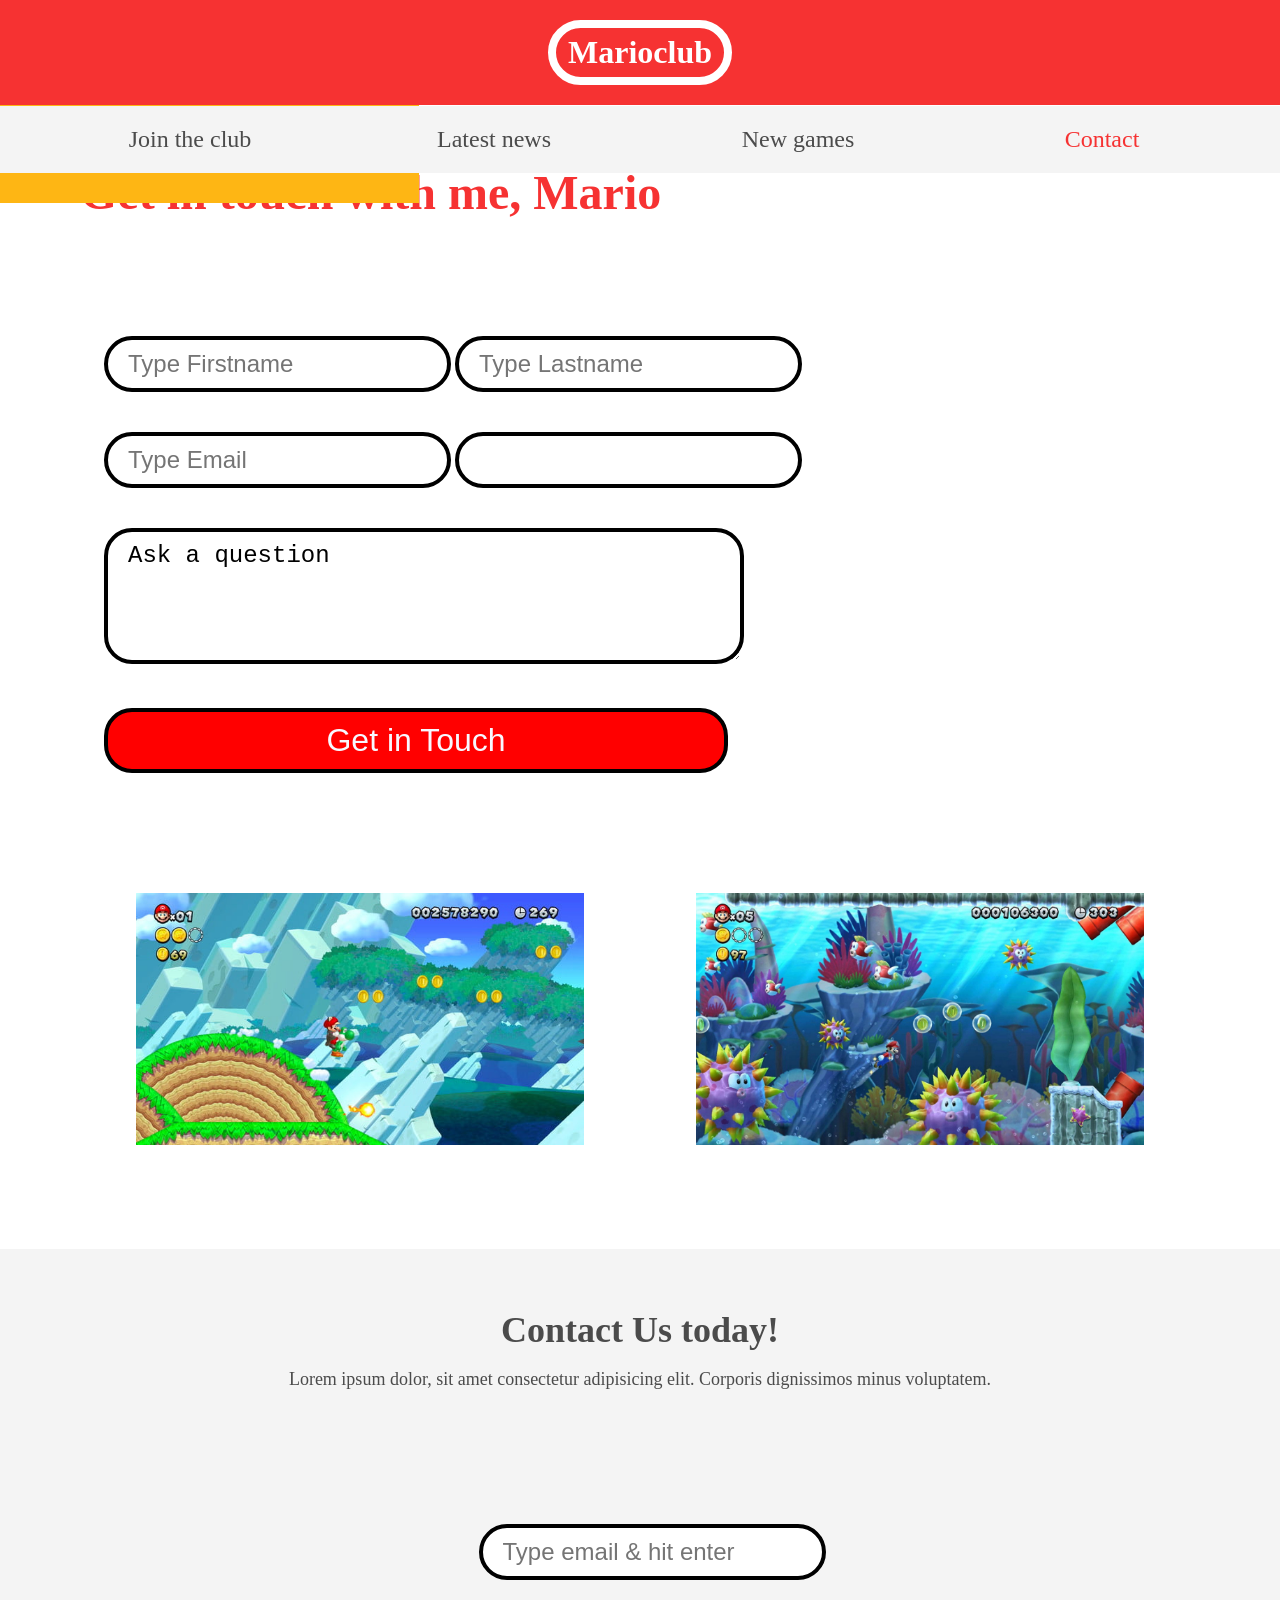
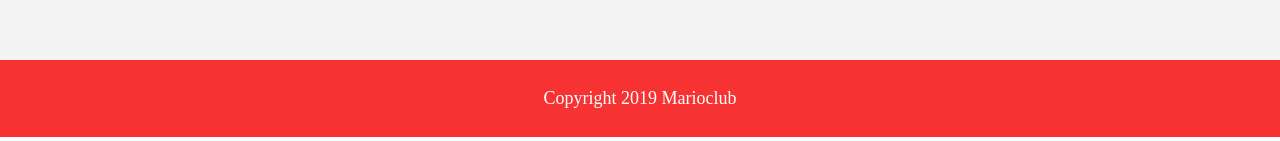
==== contact.html @ 3fa33941 "optimeret jpg billede til webp" ====
<!DOCTYPE html>
<html>

<head>
    <meta name="viewport" content="width=device-width, initial-scale=1.0">
    <link rel="shortcut icon" href="img/favicon.ico" type="image/x-icon">
    <link rel="icon" href="img/favicon.ico" type="image/x-icon">
    <link rel="stylesheet" href="css/style.css">
    <title>Marioclub</title>
</head>

<body>
    <header>
        <a href="index.html">
            <h1>Marioclub</h1>
        </a>
    </header>
    <section class="banner">
        <img src="img/banner.jpg" alt="marioclub welcome banner">
        <div class="welcome">
            <h2>Get in Touch<br><span>with Marioclub</span></h2>
        </div>
    </section>
    <nav class="main-nav">
        <ul>
            <li><a href="index.html">Join the club</a></li>
            <li><a href="news.html">Latest news</a></li>
            <li><a href="games.html">New games</a></li>
            <li><a href="contact.html" class="join">Contact</a></li>
        </ul>
    </nav>
    <main>
        <article>
            <h2>Get in touch with me, Mario</h2>
            <form>
                <input type="text" name="fname" placeholder="Type Firstname" required>
                <input type="text" name="lname" placeholder="Type Lastname" required><br />
                <input type="email" name="mail" placeholder="Type Email" required>
                <input list="countries" name="country" id="country">
                <datalist id="countries">
                    <option value="Albania">
                    <option value="Austria">
                    <option value="Belarus">
                    <option value="Belgium">
                    <option value="Bosnia">
                    <option value="Bulgaria">
                    <option value="Croatia">
                    <option value="Czech Republic">
                    <option value="Denmark">
                    <option value="Finland">
                    <option value="France">
                    <option value="Georgia">
                    <option value="Germany">
                    <option value="Greece">
                    <option value="Hungary">
                    <option value="Ireland">
                    <option value="Italy">
                    <option value="Kazakhstan">
                    <option value="Lithuania">
                    <option value="Netherlands">
                    <option value="Norway">
                    <option value="Poland">
                    <option value="Portugal">
                    <option value="Romania">
                    <option value="Russia">
                    <option value="Serbia">
                    <option value="Slovakia">
                    <option value="Spain">
                    <option value="Turkey">
                    <option value="Sweden">
                    <option value="Switzerland">
                    <option value="Ukraine">
                    <option value="United Kingdom">
                </datalist>
                <br />
                <textarea name="question" rows="4" cols="40" placeholder="Ask a question...">Ask a question</textarea>
                <input type="submit" value="Get in Touch">
            </form>
        </article>
        <ul class="images">
            <li><img src="img/thumb-1.jpg" alt="mario thumbnail 1"></li>
            <li><img src="img/thumb-2.jpg" alt="mario thumbnail 2"></li>
        </ul>
    </main>
    <section class="join">
        <h2>Contact Us today!</h2>
        <p>Lorem ipsum dolor, sit amet consectetur adipisicing elit. Corporis dignissimos minus voluptatem.</p>
        <form>
            <input type="email" name="email" placeholder="Type email & hit enter" required>
        </form>

    </section>
    <footer>
        <p class="copyright">Copyright 2019 Marioclub</p>
    </footer>
</body>

</html>
---- css/style.css ----
body, ul, li, h1, h2, a{
  margin: 0;
  padding: 0;
  font-family: tahoma;
}
p{
  font-size: 18px;
}
header{
  background-color: #F63232;
  padding: 20px 0;
  text-align: center;
  position: fixed;
  width: 100%;
  top: 0;
  left: 0;
  z-index: 1;
}
header h1{
  color: white;
  border: 8px solid white;
  display: inline-block;
  padding: 6px 12px;
  border-radius: 36px;
}
.banner{
  position: relative;
}
.banner img{
  width: 100%;
}
.banner .welcome{
  background:#FEB614;
  color: white;
  padding: 30px;
  font-size: 60px;
  position: absolute;
  left: 0;
  top: 30%;
} 
.banner .welcome span{
  font-size: 0.9em;
}
nav{
  background: #F4F4F4;
  padding: 20px;
  position: -webkit-sticky;
  position: sticky;
  top: 106px;
  z-index: 1;
}
nav ul{
  white-space: nowrap;
  max-width: 1200px;
  margin: 0 auto;
  text-align: center;
}
nav li{
  width: 25%;
  display: inline-block;
  font-size: 24px;
}
nav li a{
  text-decoration: none;
  color: #4B4B4B;
}
nav li a:hover{
  text-decoration: underline;
}
nav li a.join{
  color: #F63232;
}
main{
  max-width: 100%;
  width: 1200px;
  margin: 80px auto;
  padding: 0 40px;
  -webkit-box-sizing: border-box;
  box-sizing: border-box;
}
article h2{
  color: #F63232;
  font-size: 48px;
}
article p{
  line-height: 2em;
  color: #4B4B4B;
}
article p::first-line{
  font-weight: bold;
  font-size: 1.2em;
}
.images{
  text-align: center;
  margin: 80px 0;
  white-space: nowrap;
}
.images li{
  display: inline-block;
  list-style-type: none;
  width: 40%;
  margin: 20px 5%;
  position: relative;
}
.images li:hover{
  top: -4px;
}
.images li img{
  max-width: 100%;
}
.images {
  display: -webkit-box;
  display: -ms-flexbox;
  display: flex;
  -ms-flex-wrap: wrap;
  flex-wrap: wrap;
}

.coverimage li {
  -webkit-box-flex: 1;
  -ms-flex: 0 0 50%;
  flex: 0 0 50%; /* explanation below */
  margin: 5px;
  height: 100px;
  
}

section.join{
  background: #F4F4F4;
  text-align: center;
  padding: 60px 20px;
  color: #4B4B4B;
}
section.join h2{
  font-size: 36px;
}
form {
    padding-left: 1.5rem;
    padding-top: 6rem;
}

form input{
  margin: 20px 0;
  padding: 10px 20px;
  font-size: 24px;
  border-radius: 28px;
  border: 4px solid black;
}

form textarea{
  margin: 20px 0;
  padding: 10px 20px;
  font-size: 24px;
  border-radius: 28px;
  border: 4px solid black;
}
form input:focus{
  border: 4px dashed #4B4B4B;
  outline: none;
}
form textarea:focus{
  border: 4px dashed #4B4B4B;
  outline: none;
}
form input:valid{
  border: 4px solid #000000;
}
input[type="submit"] {
    width: 39rem;
    background-color: red;
    font-size: xx-large;
    color: ghostwhite;
}
input[type="submit"]:focus {
    border: 4px dashed ghostwhite;
    outline: none
}
footer{
  background: #F63232;
  color: white;
  padding: 10px;
  text-align: center;
}

/* responsive styles */

@media screen and (max-width: 1400px){

  .banner .welcome{
    font-size: 40px;
  }

}

@media screen and (max-width: 960px){

  .banner .welcome{
    font-size: 28px;
  }
  nav li{
    font-size: 18px;
  }

}

@media screen and (max-width: 700px){

  .banner .welcome{
    font-size: 20px;
    position: relative;
    text-align: center;
  }
  .banner .welcome br{
    display: none;
  }
  .banner .welcome span{
    font-size: 1em;
  }
  nav li{
    font-size: 18px;
  }
  .images li{
    width: 100%;
    display: block;
    margin: 20px auto;
  }

}

@media screen and (max-width: 560px){

  .banner .welcome{
    font-size: 20px;
    position: relative;
    text-align: center;
  }
  .banner .welcome br{
    display: none;
  }
  .banner .welcome span{
    font-size: 1em;
  }
  nav li{
    display: block;
    width: 100%;
    margin: 12px 0;
  }
  article h2{
    font-size: 36px;
  }
  header, nav{
    position: relative;
    top: 0;
  }
  

}
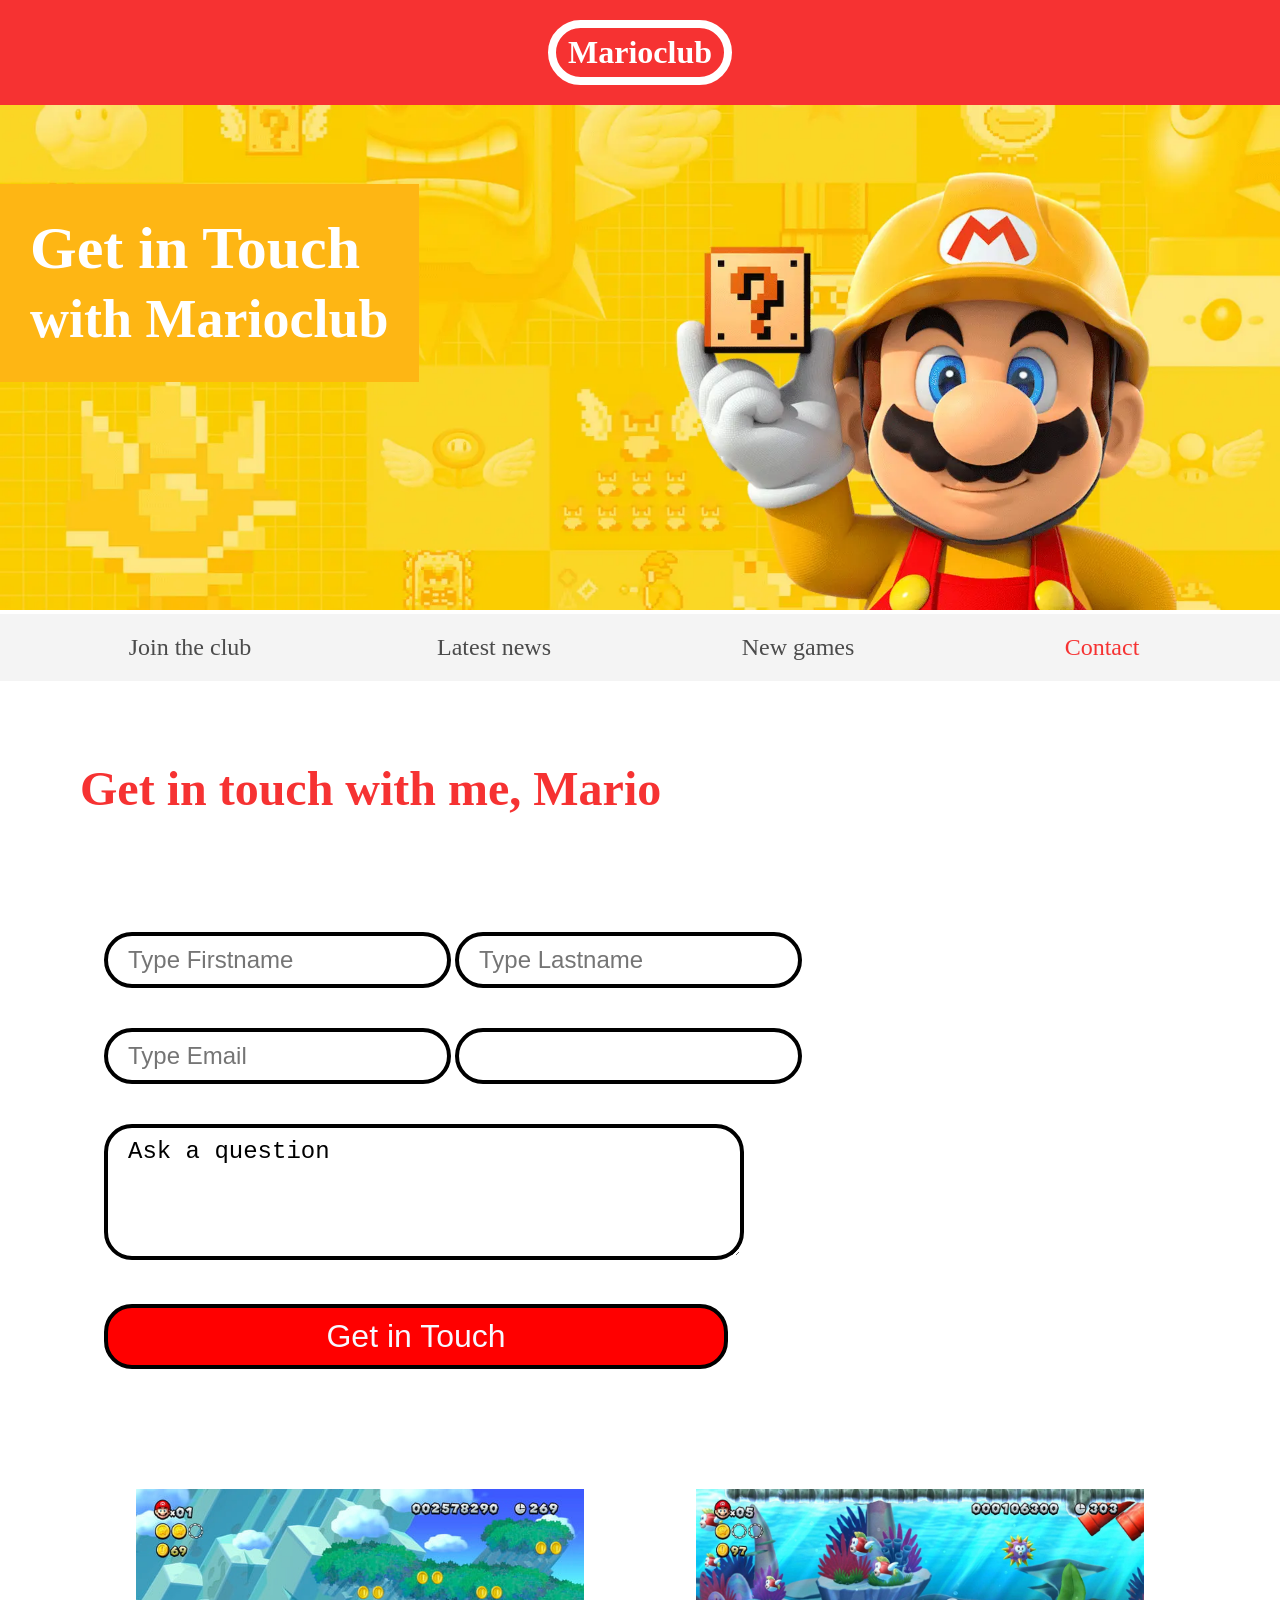
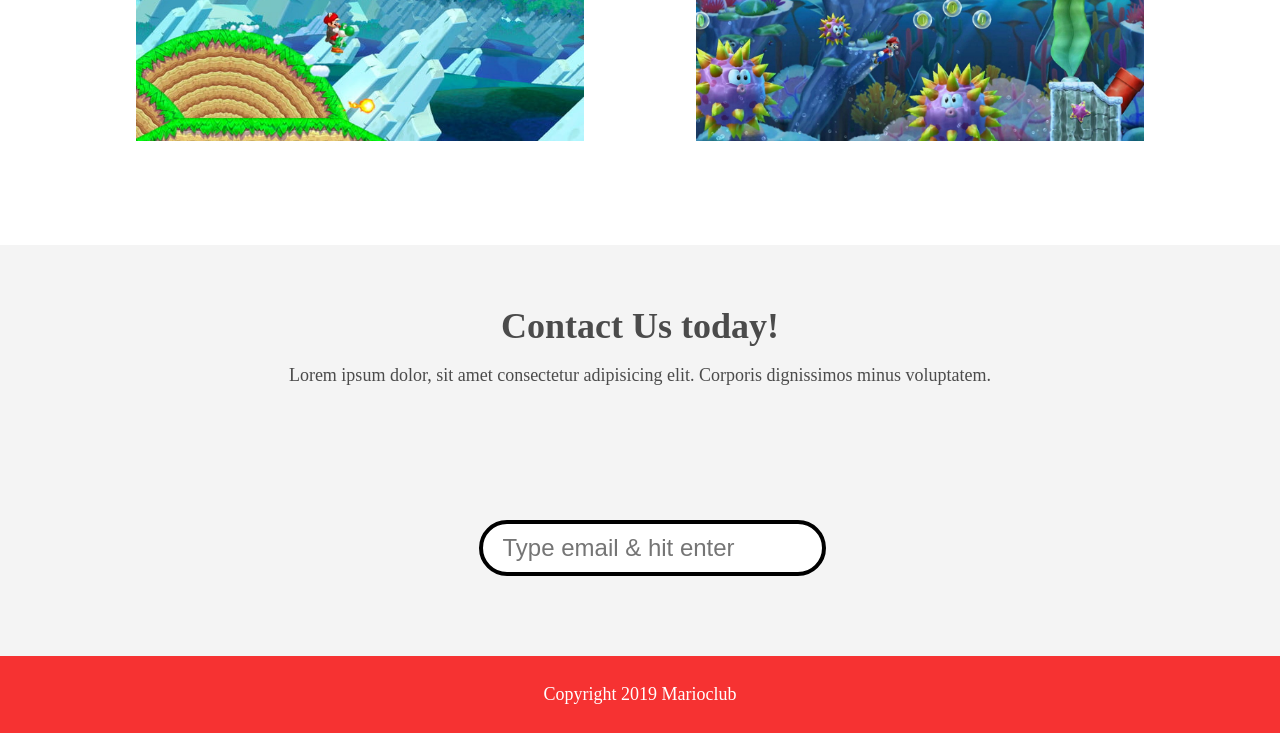
==== commit dd698c94: "Forbedret headingstruktur på sider" ====
--- a/contact.html
+++ b/contact.html
@@ -1,98 +1,118 @@
-<!DOCTYPE html>
+<!doctype html>
 <html>
+  <head>
+    <meta name="viewport" content="width=device-width, initial-scale=1.0" />
+    <link rel="shortcut icon" href="img/favicon.ico" type="image/x-icon" />
+    <link rel="icon" href="img/favicon.ico" type="image/x-icon" />
+    <link rel="stylesheet" href="css/style.css" />
+    <title>Marioclub</title>
+  </head>
 
-<head>
-    <meta name="viewport" content="width=device-width, initial-scale=1.0">
-    <link rel="shortcut icon" href="img/favicon.ico" type="image/x-icon">
-    <link rel="icon" href="img/favicon.ico" type="image/x-icon">
-    <link rel="stylesheet" href="css/style.css">
-    <title>Marioclub</title>
-</head>
-
-<body>
+  <body>
     <header>
-        <a href="index.html">
-            <h1>Marioclub</h1>
-        </a>
+      <a href="index.html">Marioclub</a>
     </header>
     <section class="banner">
-        <img src="img/banner.jpg" alt="marioclub welcome banner">
-        <div class="welcome">
-            <h2>Get in Touch<br><span>with Marioclub</span></h2>
-        </div>
+      <img src="img/banner.webp" alt="marioclub welcome banner" />
+      <div class="welcome">
+        <h1>Get in Touch<br /><span>with Marioclub</span></h1>
+      </div>
     </section>
     <nav class="main-nav">
-        <ul>
-            <li><a href="index.html">Join the club</a></li>
-            <li><a href="news.html">Latest news</a></li>
-            <li><a href="games.html">New games</a></li>
-            <li><a href="contact.html" class="join">Contact</a></li>
-        </ul>
+      <ul>
+        <li><a href="index.html">Join the club</a></li>
+        <li><a href="news.html">Latest news</a></li>
+        <li><a href="games.html">New games</a></li>
+        <li><a href="contact.html" class="join">Contact</a></li>
+      </ul>
     </nav>
     <main>
-        <article>
-            <h2>Get in touch with me, Mario</h2>
-            <form>
-                <input type="text" name="fname" placeholder="Type Firstname" required>
-                <input type="text" name="lname" placeholder="Type Lastname" required><br />
-                <input type="email" name="mail" placeholder="Type Email" required>
-                <input list="countries" name="country" id="country">
-                <datalist id="countries">
-                    <option value="Albania">
-                    <option value="Austria">
-                    <option value="Belarus">
-                    <option value="Belgium">
-                    <option value="Bosnia">
-                    <option value="Bulgaria">
-                    <option value="Croatia">
-                    <option value="Czech Republic">
-                    <option value="Denmark">
-                    <option value="Finland">
-                    <option value="France">
-                    <option value="Georgia">
-                    <option value="Germany">
-                    <option value="Greece">
-                    <option value="Hungary">
-                    <option value="Ireland">
-                    <option value="Italy">
-                    <option value="Kazakhstan">
-                    <option value="Lithuania">
-                    <option value="Netherlands">
-                    <option value="Norway">
-                    <option value="Poland">
-                    <option value="Portugal">
-                    <option value="Romania">
-                    <option value="Russia">
-                    <option value="Serbia">
-                    <option value="Slovakia">
-                    <option value="Spain">
-                    <option value="Turkey">
-                    <option value="Sweden">
-                    <option value="Switzerland">
-                    <option value="Ukraine">
-                    <option value="United Kingdom">
-                </datalist>
-                <br />
-                <textarea name="question" rows="4" cols="40" placeholder="Ask a question...">Ask a question</textarea>
-                <input type="submit" value="Get in Touch">
-            </form>
-        </article>
-        <ul class="images">
-            <li><img src="img/thumb-1.jpg" alt="mario thumbnail 1"></li>
-            <li><img src="img/thumb-2.jpg" alt="mario thumbnail 2"></li>
-        </ul>
+      <article>
+        <h2>Get in touch with me, Mario</h2>
+        <form>
+          <input
+            type="text"
+            name="fname"
+            placeholder="Type Firstname"
+            required
+          />
+          <input
+            type="text"
+            name="lname"
+            placeholder="Type Lastname"
+            required
+          /><br />
+          <input type="email" name="mail" placeholder="Type Email" required />
+          <input list="countries" name="country" id="country" />
+          <datalist id="countries">
+            <option value="Albania"></option>
+            <option value="Austria"></option>
+            <option value="Belarus"></option>
+            <option value="Belgium"></option>
+            <option value="Bosnia"></option>
+            <option value="Bulgaria"></option>
+            <option value="Croatia"></option>
+            <option value="Czech Republic"></option>
+            <option value="Denmark"></option>
+            <option value="Finland"></option>
+            <option value="France"></option>
+            <option value="Georgia"></option>
+            <option value="Germany"></option>
+            <option value="Greece"></option>
+            <option value="Hungary"></option>
+            <option value="Ireland"></option>
+            <option value="Italy"></option>
+            <option value="Kazakhstan"></option>
+            <option value="Lithuania"></option>
+            <option value="Netherlands"></option>
+            <option value="Norway"></option>
+            <option value="Poland"></option>
+            <option value="Portugal"></option>
+            <option value="Romania"></option>
+            <option value="Russia"></option>
+            <option value="Serbia"></option>
+            <option value="Slovakia"></option>
+            <option value="Spain"></option>
+            <option value="Turkey"></option>
+            <option value="Sweden"></option>
+            <option value="Switzerland"></option>
+            <option value="Ukraine"></option>
+            <option value="United Kingdom"></option>
+          </datalist>
+          <br />
+          <textarea
+            name="question"
+            rows="4"
+            cols="40"
+            placeholder="Ask a question..."
+          >
+Ask a question</textarea
+          >
+          <input type="submit" value="Get in Touch" />
+        </form>
+      </article>
+      <ul class="images">
+        <li><img src="img/thumb-1.jpg" alt="mario thumbnail 1" /></li>
+        <li><img src="img/thumb-2.jpg" alt="mario thumbnail 2" /></li>
+      </ul>
     </main>
     <section class="join">
-        <h2>Contact Us today!</h2>
-        <p>Lorem ipsum dolor, sit amet consectetur adipisicing elit. Corporis dignissimos minus voluptatem.</p>
-        <form>
-            <input type="email" name="email" placeholder="Type email & hit enter" required>
-        </form>
-
+      <h2>Contact Us today!</h2>
+      <p>
+        Lorem ipsum dolor, sit amet consectetur adipisicing elit. Corporis
+        dignissimos minus voluptatem.
+      </p>
+      <form>
+        <input
+          type="email"
+          name="email"
+          placeholder="Type email & hit enter"
+          required
+        />
+      </form>
     </section>
     <footer>
-        <p class="copyright">Copyright 2019 Marioclub</p>
+      <p class="copyright">Copyright 2019 Marioclub</p>
     </footer>
-</body>
-
-</html>+  </body>
+</html>
--- a/css/style.css
+++ b/css/style.css
@@ -1,13 +1,18 @@
-body, ul, li, h1, h2, a{
+body,
+ul,
+li,
+h1,
+h2,
+a {
   margin: 0;
   padding: 0;
   font-family: tahoma;
 }
-p{
+p {
   font-size: 18px;
 }
-header{
-  background-color: #F63232;
+header {
+  background-color: #f63232;
   padding: 20px 0;
   text-align: center;
   position: fixed;
@@ -16,61 +21,71 @@
   left: 0;
   z-index: 1;
 }
-header h1{
+
+header a {
   color: white;
   border: 8px solid white;
   display: inline-block;
   padding: 6px 12px;
   border-radius: 36px;
-}
-.banner{
+
+  font-size: 2em;
+  font-weight: bold;
+  text-decoration: none;
+}
+.banner {
   position: relative;
 }
-.banner img{
+.banner img {
   width: 100%;
 }
-.banner .welcome{
-  background:#FEB614;
+.banner .welcome {
+  background: #feb614;
   color: white;
   padding: 30px;
   font-size: 60px;
   position: absolute;
   left: 0;
   top: 30%;
-} 
-.banner .welcome span{
+}
+
+.banner .welcome h1 {
+  font-size: 1.5em;
+}
+
+.banner .welcome span {
   font-size: 0.9em;
 }
-nav{
-  background: #F4F4F4;
+nav {
+  background: #f4f4f4;
   padding: 20px;
   position: -webkit-sticky;
   position: sticky;
   top: 106px;
   z-index: 1;
 }
-nav ul{
+nav ul {
   white-space: nowrap;
   max-width: 1200px;
   margin: 0 auto;
   text-align: center;
 }
-nav li{
+nav li {
   width: 25%;
   display: inline-block;
   font-size: 24px;
 }
-nav li a{
+nav li a {
   text-decoration: none;
-  color: #4B4B4B;
-}
-nav li a:hover{
+  color: #4b4b4b;
+}
+nav li a:hover {
   text-decoration: underline;
 }
-nav li a.join{
-  color: #F63232;
-}
-main{
+nav li a.join {
+  color: #f63232;
+}
+main {
   max-width: 100%;
   width: 1200px;
   margin: 80px auto;
@@ -78,34 +93,34 @@
   -webkit-box-sizing: border-box;
   box-sizing: border-box;
 }
-article h2{
-  color: #F63232;
+article h2 {
+  color: #f63232;
   font-size: 48px;
 }
-article p{
+article p {
   line-height: 2em;
-  color: #4B4B4B;
-}
-article p::first-line{
+  color: #4b4b4b;
+}
+article p::first-line {
   font-weight: bold;
   font-size: 1.2em;
 }
-.images{
+.images {
   text-align: center;
   margin: 80px 0;
   white-space: nowrap;
 }
-.images li{
+.images li {
   display: inline-block;
   list-style-type: none;
   width: 40%;
   margin: 20px 5%;
   position: relative;
 }
-.images li:hover{
+.images li:hover {
   top: -4px;
 }
-.images li img{
+.images li img {
   max-width: 100%;
 }
 .images {
@@ -122,24 +137,23 @@
   flex: 0 0 50%; /* explanation below */
   margin: 5px;
   height: 100px;
-  
-}
-
-section.join{
-  background: #F4F4F4;
+}
+
+section.join {
+  background: #f4f4f4;
   text-align: center;
   padding: 60px 20px;
-  color: #4B4B4B;
-}
-section.join h2{
+  color: #4b4b4b;
+}
+section.join h2 {
   font-size: 36px;
 }
 form {
-    padding-left: 1.5rem;
-    padding-top: 6rem;
-}
-
-form input{
+  padding-left: 1.5rem;
+  padding-top: 6rem;
+}
+
+form input {
   margin: 20px 0;
   padding: 10px 20px;
   font-size: 24px;
@@ -147,36 +161,36 @@
   border: 4px solid black;
 }
 
-form textarea{
+form textarea {
   margin: 20px 0;
   padding: 10px 20px;
   font-size: 24px;
   border-radius: 28px;
   border: 4px solid black;
 }
-form input:focus{
-  border: 4px dashed #4B4B4B;
+form input:focus {
+  border: 4px dashed #4b4b4b;
   outline: none;
 }
-form textarea:focus{
-  border: 4px dashed #4B4B4B;
+form textarea:focus {
+  border: 4px dashed #4b4b4b;
   outline: none;
 }
-form input:valid{
+form input:valid {
   border: 4px solid #000000;
 }
 input[type="submit"] {
-    width: 39rem;
-    background-color: red;
-    font-size: xx-large;
-    color: ghostwhite;
+  width: 39rem;
+  background-color: red;
+  font-size: xx-large;
+  color: ghostwhite;
 }
 input[type="submit"]:focus {
-    border: 4px dashed ghostwhite;
-    outline: none
-}
-footer{
-  background: #F63232;
+  border: 4px dashed ghostwhite;
+  outline: none;
+}
+footer {
+  background: #f63232;
   color: white;
   padding: 10px;
   text-align: center;
@@ -184,74 +198,66 @@
 
 /* responsive styles */
 
-@media screen and (max-width: 1400px){
-
-  .banner .welcome{
+@media screen and (max-width: 1400px) {
+  .banner .welcome {
     font-size: 40px;
   }
-
-}
-
-@media screen and (max-width: 960px){
-
-  .banner .welcome{
+}
+
+@media screen and (max-width: 960px) {
+  .banner .welcome {
     font-size: 28px;
   }
-  nav li{
+  nav li {
     font-size: 18px;
   }
-
-}
-
-@media screen and (max-width: 700px){
-
-  .banner .welcome{
+}
+
+@media screen and (max-width: 700px) {
+  .banner .welcome {
     font-size: 20px;
     position: relative;
     text-align: center;
   }
-  .banner .welcome br{
+  .banner .welcome br {
     display: none;
   }
-  .banner .welcome span{
+  .banner .welcome span {
     font-size: 1em;
   }
-  nav li{
+  nav li {
     font-size: 18px;
   }
-  .images li{
+  .images li {
     width: 100%;
     display: block;
     margin: 20px auto;
   }
-
-}
-
-@media screen and (max-width: 560px){
-
-  .banner .welcome{
+}
+
+@media screen and (max-width: 560px) {
+  .banner .welcome {
     font-size: 20px;
     position: relative;
     text-align: center;
   }
-  .banner .welcome br{
+  .banner .welcome br {
     display: none;
   }
-  .banner .welcome span{
+  .banner .welcome span {
     font-size: 1em;
   }
-  nav li{
+  nav li {
     display: block;
     width: 100%;
     margin: 12px 0;
   }
-  article h2{
+  article h2 {
     font-size: 36px;
   }
-  header, nav{
+  header,
+  nav {
     position: relative;
     top: 0;
   }
-  
-
-}+}
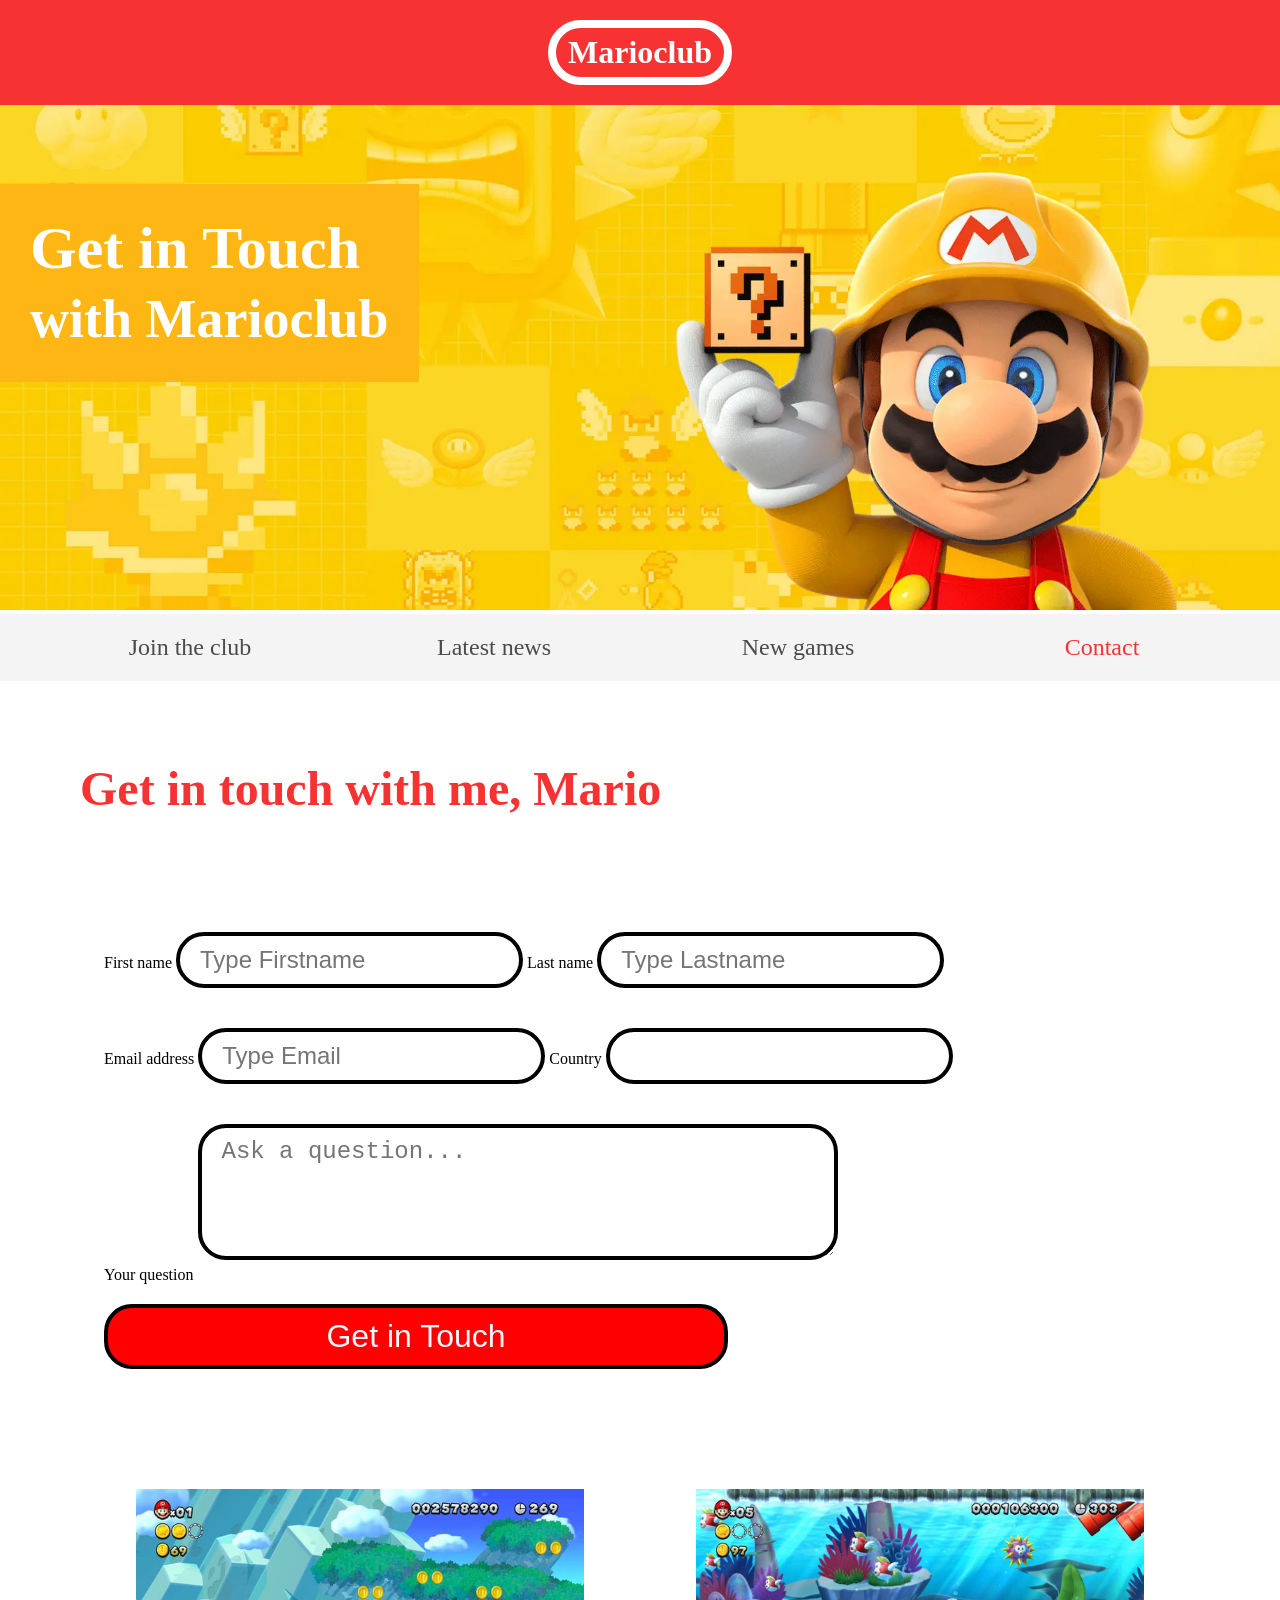
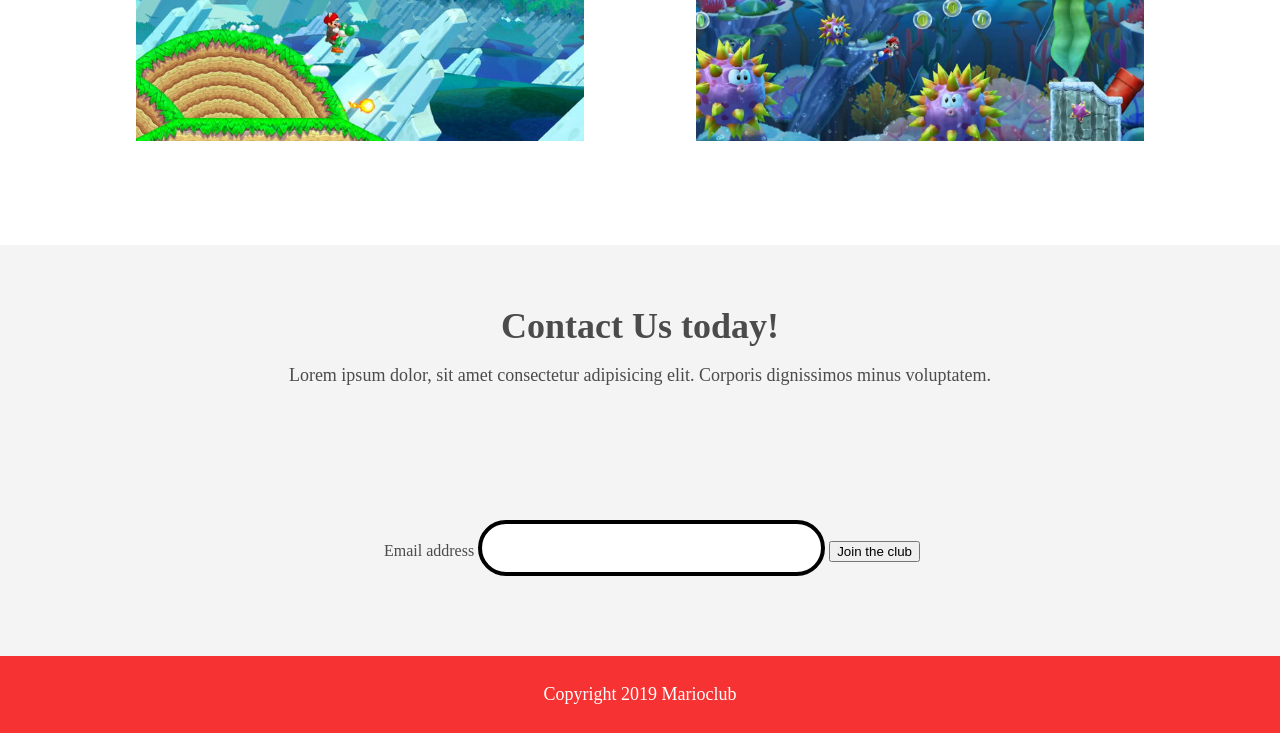
==== commit e557d294: "Tilgængelige formularer" ====
--- a/contact.html
+++ b/contact.html
@@ -23,73 +23,102 @@
         <li><a href="index.html">Join the club</a></li>
         <li><a href="news.html">Latest news</a></li>
         <li><a href="games.html">New games</a></li>
-        <li><a href="contact.html" class="join">Contact</a></li>
+        <li><a href="contact.html" class="join" aria-current="page" >Contact</a></li>
       </ul>
     </nav>
     <main>
       <article>
         <h2>Get in touch with me, Mario</h2>
-        <form>
-          <input
-            type="text"
-            name="fname"
-            placeholder="Type Firstname"
-            required
-          />
-          <input
-            type="text"
-            name="lname"
-            placeholder="Type Lastname"
-            required
-          /><br />
-          <input type="email" name="mail" placeholder="Type Email" required />
-          <input list="countries" name="country" id="country" />
-          <datalist id="countries">
-            <option value="Albania"></option>
-            <option value="Austria"></option>
-            <option value="Belarus"></option>
-            <option value="Belgium"></option>
-            <option value="Bosnia"></option>
-            <option value="Bulgaria"></option>
-            <option value="Croatia"></option>
-            <option value="Czech Republic"></option>
-            <option value="Denmark"></option>
-            <option value="Finland"></option>
-            <option value="France"></option>
-            <option value="Georgia"></option>
-            <option value="Germany"></option>
-            <option value="Greece"></option>
-            <option value="Hungary"></option>
-            <option value="Ireland"></option>
-            <option value="Italy"></option>
-            <option value="Kazakhstan"></option>
-            <option value="Lithuania"></option>
-            <option value="Netherlands"></option>
-            <option value="Norway"></option>
-            <option value="Poland"></option>
-            <option value="Portugal"></option>
-            <option value="Romania"></option>
-            <option value="Russia"></option>
-            <option value="Serbia"></option>
-            <option value="Slovakia"></option>
-            <option value="Spain"></option>
-            <option value="Turkey"></option>
-            <option value="Sweden"></option>
-            <option value="Switzerland"></option>
-            <option value="Ukraine"></option>
-            <option value="United Kingdom"></option>
-          </datalist>
-          <br />
-          <textarea
-            name="question"
-            rows="4"
-            cols="40"
-            placeholder="Ask a question..."
-          >
-Ask a question</textarea
-          >
-          <input type="submit" value="Get in Touch" />
-        </form>
+   <form>
+  <label for="firstname">First name</label>
+  <input
+    type="text"
+    id="firstname"
+    name="fname"
+    autocomplete="given-name"
+    placeholder="Type Firstname"
+    required
+  />
+
+  <label for="lastname">Last name</label>
+  <input
+    type="text"
+    id="lastname"
+    name="lname"
+    autocomplete="family-name"
+    placeholder="Type Lastname"
+    required
+  />
+
+  <br />
+
+  <label for="contact-email">Email address</label>
+  <input
+    type="email"
+    id="contact-email"
+    name="mail"
+    autocomplete="email"
+    placeholder="Type Email"
+    required
+  />
+
+  <label for="country">Country</label>
+  <input
+    list="countries"
+    name="country"
+    id="country"
+    autocomplete="country-name"
+  />
+
+  <datalist id="countries">
+    <option value="Albania"></option>
+    <option value="Austria"></option>
+    <option value="Belarus"></option>
+    <option value="Belgium"></option>
+    <option value="Bosnia"></option>
+    <option value="Bulgaria"></option>
+    <option value="Croatia"></option>
+    <option value="Czech Republic"></option>
+    <option value="Denmark"></option>
+    <option value="Finland"></option>
+    <option value="France"></option>
+    <option value="Georgia"></option>
+    <option value="Germany"></option>
+    <option value="Greece"></option>
+    <option value="Hungary"></option>
+    <option value="Ireland"></option>
+    <option value="Italy"></option>
+    <option value="Kazakhstan"></option>
+    <option value="Lithuania"></option>
+    <option value="Netherlands"></option>
+    <option value="Norway"></option>
+    <option value="Poland"></option>
+    <option value="Portugal"></option>
+    <option value="Romania"></option>
+    <option value="Russia"></option>
+    <option value="Serbia"></option>
+    <option value="Slovakia"></option>
+    <option value="Spain"></option>
+    <option value="Turkey"></option>
+    <option value="Sweden"></option>
+    <option value="Switzerland"></option>
+    <option value="Ukraine"></option>
+    <option value="United Kingdom"></option>
+  </datalist>
+
+  <br />
+
+  <label for="question">Your question</label>
+  <textarea
+    id="question"
+    name="question"
+    rows="4"
+    cols="40"
+    placeholder="Ask a question..."
+  ></textarea>
+
+  <input type="submit" value="Get in Touch" />
+</form>
       </article>
       <ul class="images">
         <li><img src="img/thumb-1.jpg" alt="mario thumbnail 1" /></li>
@@ -102,14 +131,19 @@
         Lorem ipsum dolor, sit amet consectetur adipisicing elit. Corporis
         dignissimos minus voluptatem.
       </p>
-      <form>
-        <input
-          type="email"
-          name="email"
-          placeholder="Type email & hit enter"
-          required
-        />
-      </form>
+ <form>
+  <label for="join-email">Email address</label>
+
+  <input
+    type="email"
+    id="join-email"
+    name="email"
+    autocomplete="email"
+    required
+  />
+
+  <button type="submit">Join the club</button>
+</form>
     </section>
     <footer>
       <p class="copyright">Copyright 2019 Marioclub</p>
